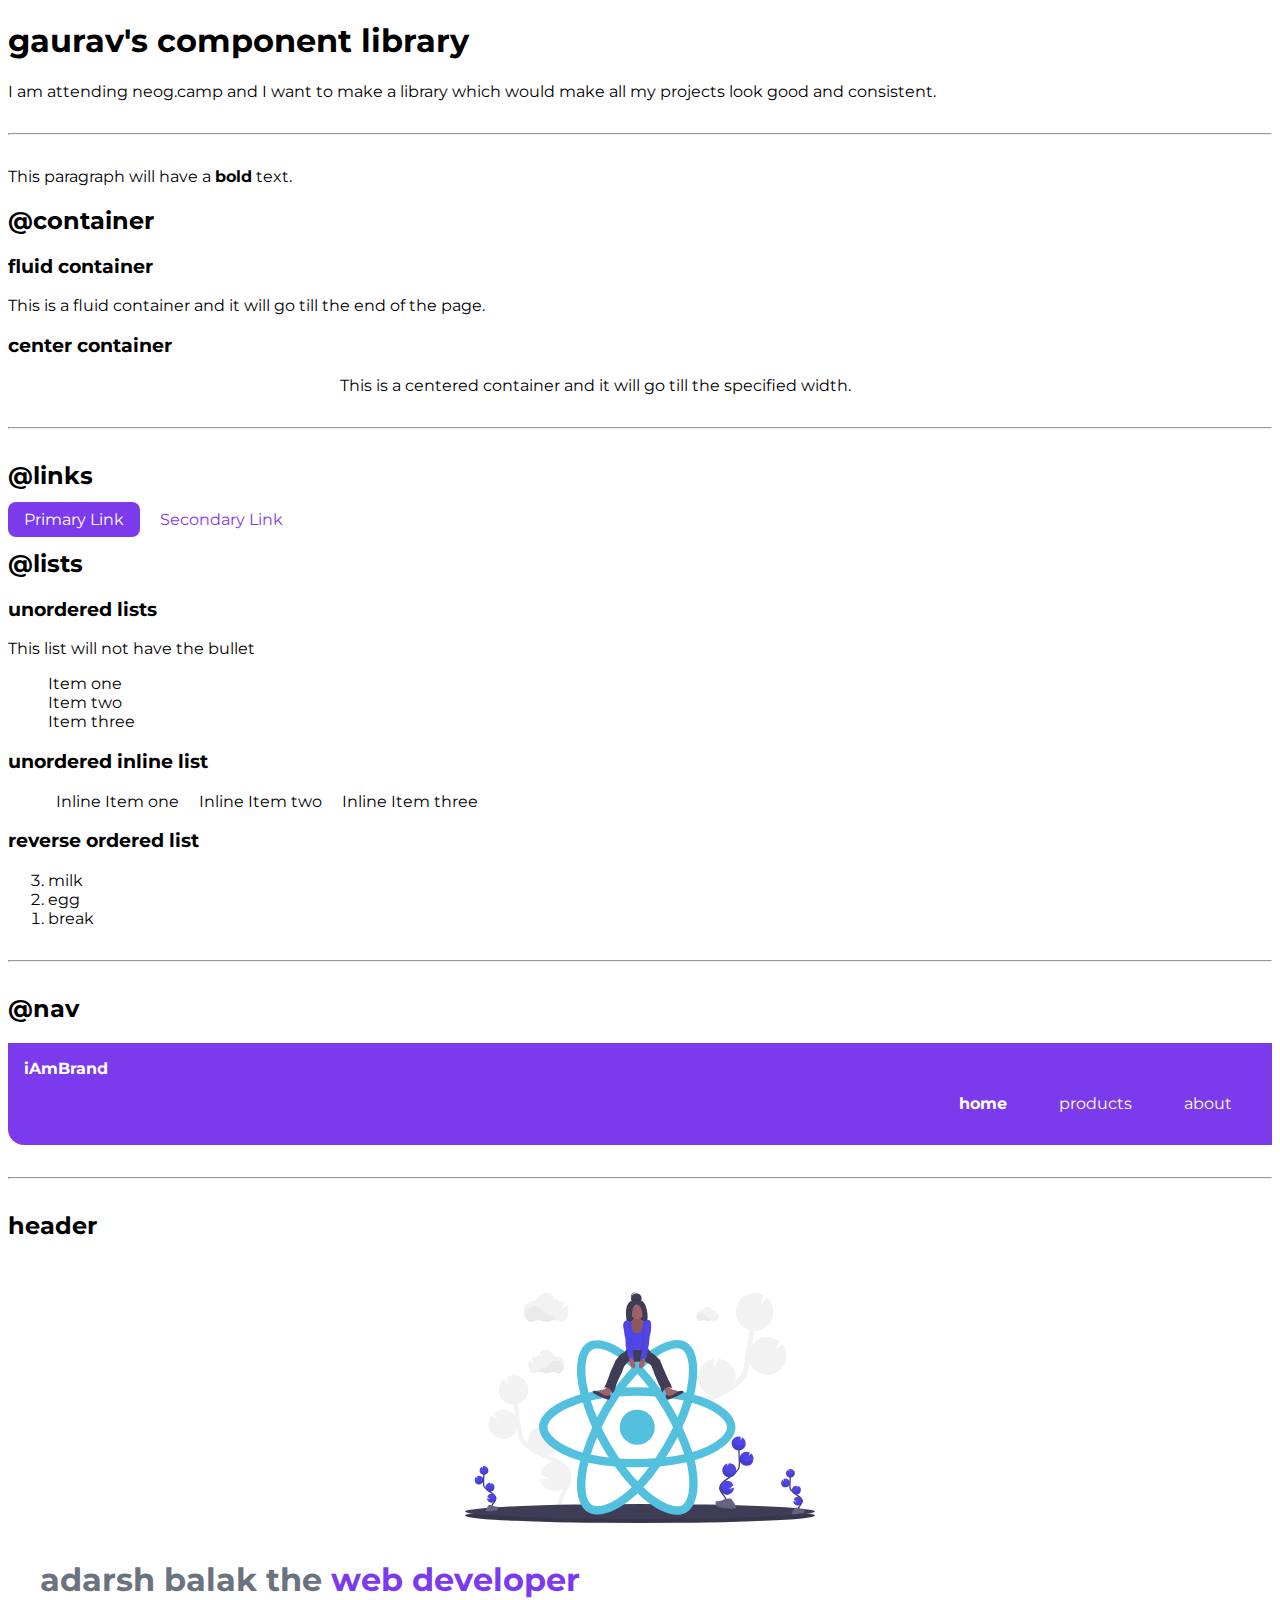
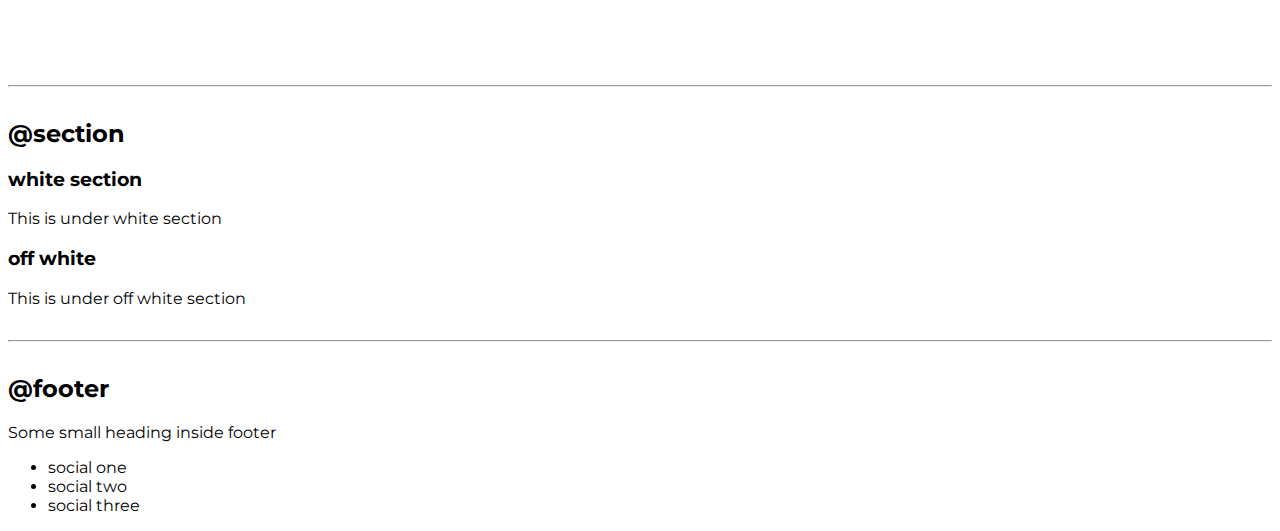
==== index.html @ 54651c93 "header" ====
<!DOCTYPE html>
<html lang="en">

<head>
    <meta charset="UTF-8">
    <meta http-equiv="X-UA-Compatible" content="IE=edge">
    <meta name="viewport" content="width=device-width, initial-scale=1.0">
    <title>Component Library</title>

    <link href="styles.css" rel="stylesheet" />

</head>

<body>
    <h1> gaurav's component library</h1>

    <p>I am attending neog.camp and I want to make a library which would make all my projects look good and consistent.
    </p>

    <hr>

    <p> This paragraph will have a <strong>bold</strong> text.</p>
    <h2>@container</h2>

    <h3>fluid container</h3>
    <div class="container-fluid">This is a fluid container and it will go till the end of the page.</div>

    <h3>center container</h3>
    <div class="container container-center">This is a centered container and it will go till the specified width. </div>

    <hr>

    <h2>@links</h2>


    <a class="link link-primary" href="/">Primary Link</a>
    <a class="link link-secondary" href="/">Secondary Link</a>

    <h2>@lists</h2>
    <h3>unordered lists</h3>
    <p>This list will not have the bullet</p>
    
    <ul class="list-non-bullet">
        <li>Item one</li >
        <li>Item two</li >
        <li>Item three</li >
    </ul>


    <h3>unordered inline list</h3>
    <!-- I want inline list means in single row not items in multiple rows. Eg. Item1->Item2->Item3 ... So that is why this is corrected in CSS-->
    <ul class="list-non-bullet">
        <li class="list-item-inline">Inline Item one</li>
        <li class="list-item-inline">Inline Item two</li>
        <li class="list-item-inline">Inline Item three</li>
    </ul>

    <h3> reverse ordered list</h3>

    <ol reversed>
        <li>milk</li>
        <li>egg</li>
        <li>break</li>
    </ol>

    <hr />

    <h2>@nav </h2>

    <nav class="navigation">
        <div class="nav-brand">iAmBrand</div>
        <ul class="list-non-bullet nav-pills">
            <li class="list-item-inline">
                <a class = "link link-active" href="/">home</a>
            </li>
            <li class="list-item-inline">
                <a class = "link" href="/">products</a>
            </li>
            <li class="list-item-inline">
                <a class = "link" href="/">about</a>
            </li>
        </ul>
    </nav>

    <hr>

    <h2>header</h2>

    <header class = "hero">
        <img class = "hero-img" src="images/hero.svg" />
        <h1 class = "hero-heading">adarsh balak the <span class = "heading-inverted">web developer</span>
             </h1>
    </header>

    <hr>

    <h2>@section</h2>


    <section>
        <h3>white section</h3>
        <p>This is under white section </p>
    </section>
    <section>
        <h3>off white </h3>
        <p>This is under off white section</p>
    </section>

    <hr>

    <h2>@footer</h2>

    <footer>
        <div>Some small heading inside footer</div>
        <ul>
            <li>social one</li>
            <li>social two</li>
            <li>social three</li>
        </ul>
    </footer>


</body>

</html>
---- styles.css ----
@import url('https://fonts.googleapis.com/css2?family=Montserrat:wght@400;700&display=swap');

:root {
    --primary-color: #7C3AED;
    --dark-gray: #6B7280;
}


body {
    font-family: 'Montserrat', sans-serif;
}

hr {
    margin: 2rem 0rem;
}


.container {
    padding-left: 1rem;
    padding-right: 1rem;
    /**  or padding: 0rem 1rem; (Top Right Bottom Left)**/
}

.container-center {
    max-width: 600px;
    margin: auto;
}

/** links **/

.link {
    text-decoration: none;
    padding: 0.5rem 1rem;
}

.link-primary {
    background-color:var(--primary-color);
    border-radius: 0.5rem;
    color: white;
}

.link-secondary {
    color: var(--primary-color);
    border-radius: 0.5rem;
    border: 1px solid var (--primary-color);
}

/** look into BEM naming convention for CSS **/


/** lists **/

.list-non-bullet {
    list-style: none;
}

.list-item-inline {
    display: inline;
    padding: 0rem 0.5rem;
}

/** navigation **/

.navigation {
    background-color: var(--primary-color);
    color: white;
    padding : 1rem;
    border-bottom-left-radius: 1rem;
}

.navigation .nav-brand {
    font-weight: bold;
}

.navigation .nav-pills {
    text-align: right;
}

.navigation .link {
    color: white;
}

.navigation .link-active {
    font-weight: bold;
}

/** header **/

.hero {
    padding: 2rem;
}

.hero .hero-img {
    max-width: 350px;
    display : block;
    margin : auto;
}

.hero .hero-heading {
    padding-top: 1rem;
    font-size: 2 rem;
    color: var(--dark-gray);
}

.hero .hero-heading .heading-inverted {
    color: var(--primary-color);
}
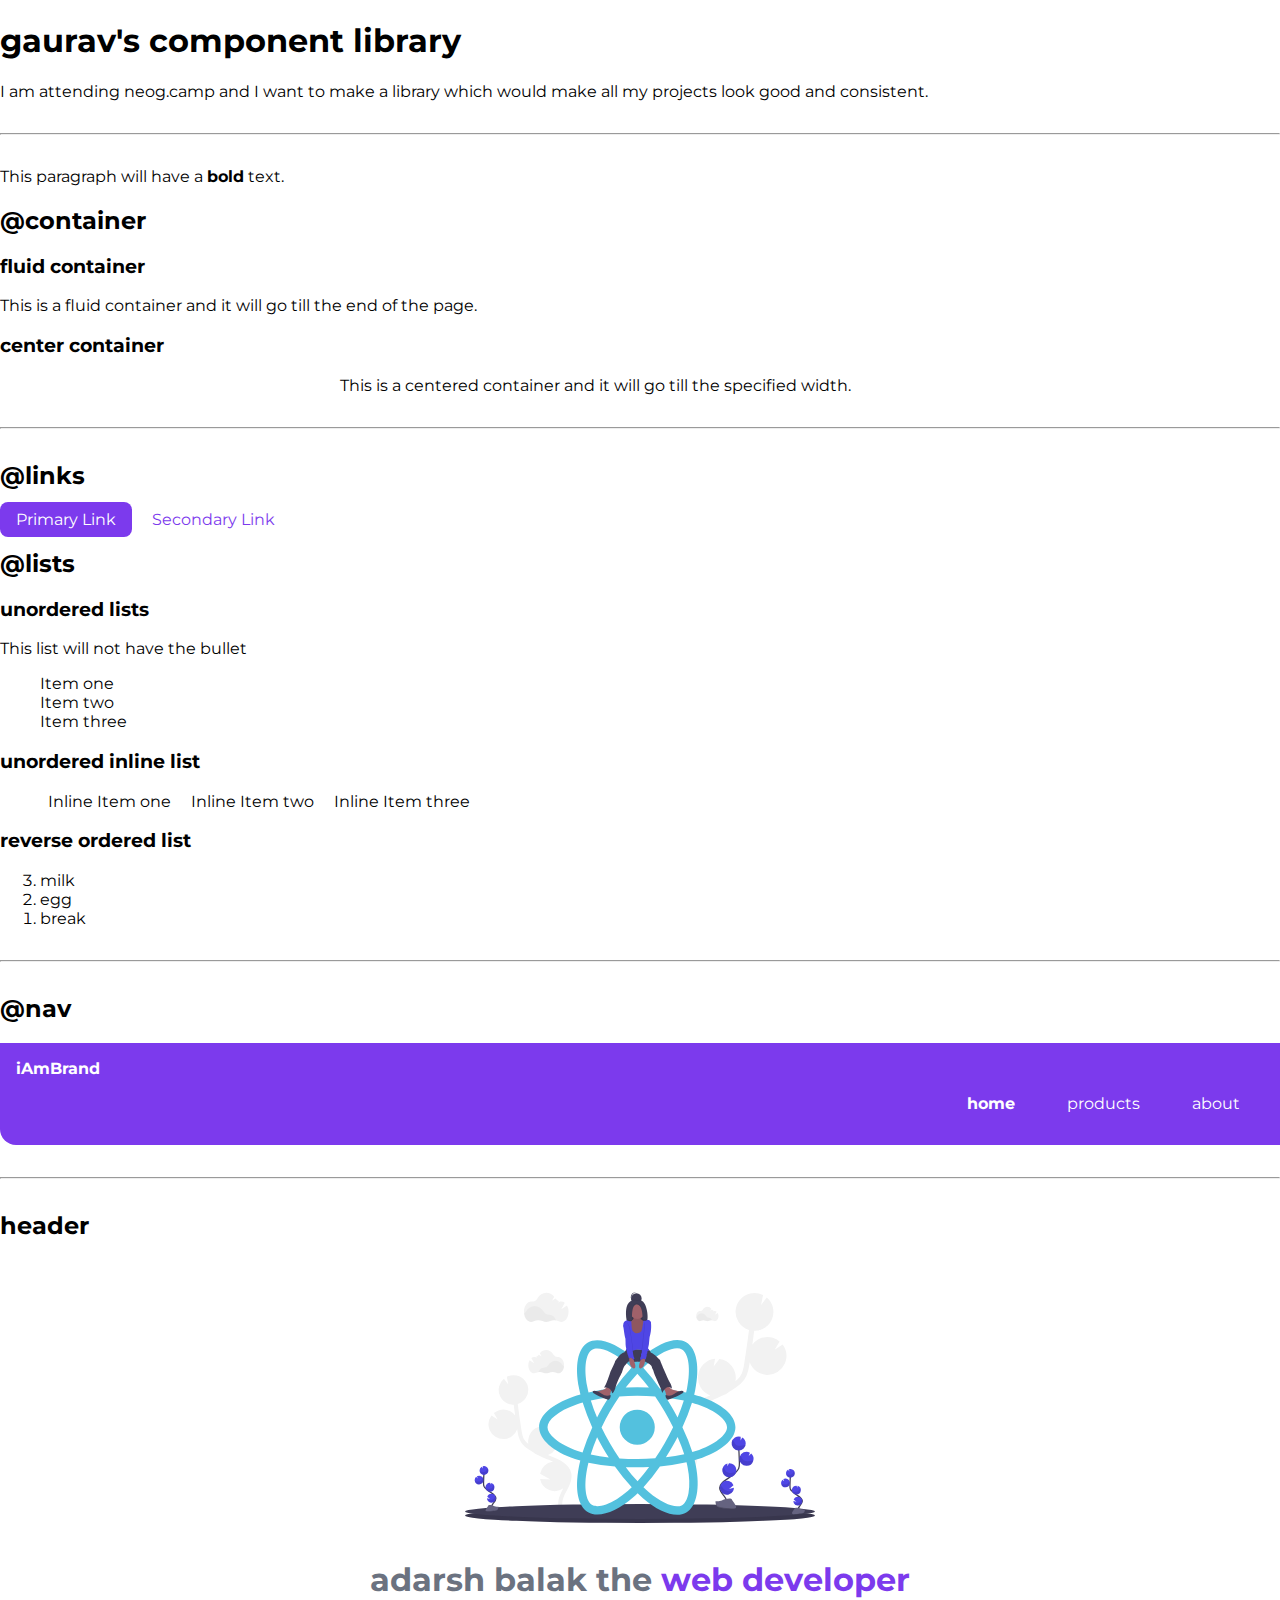
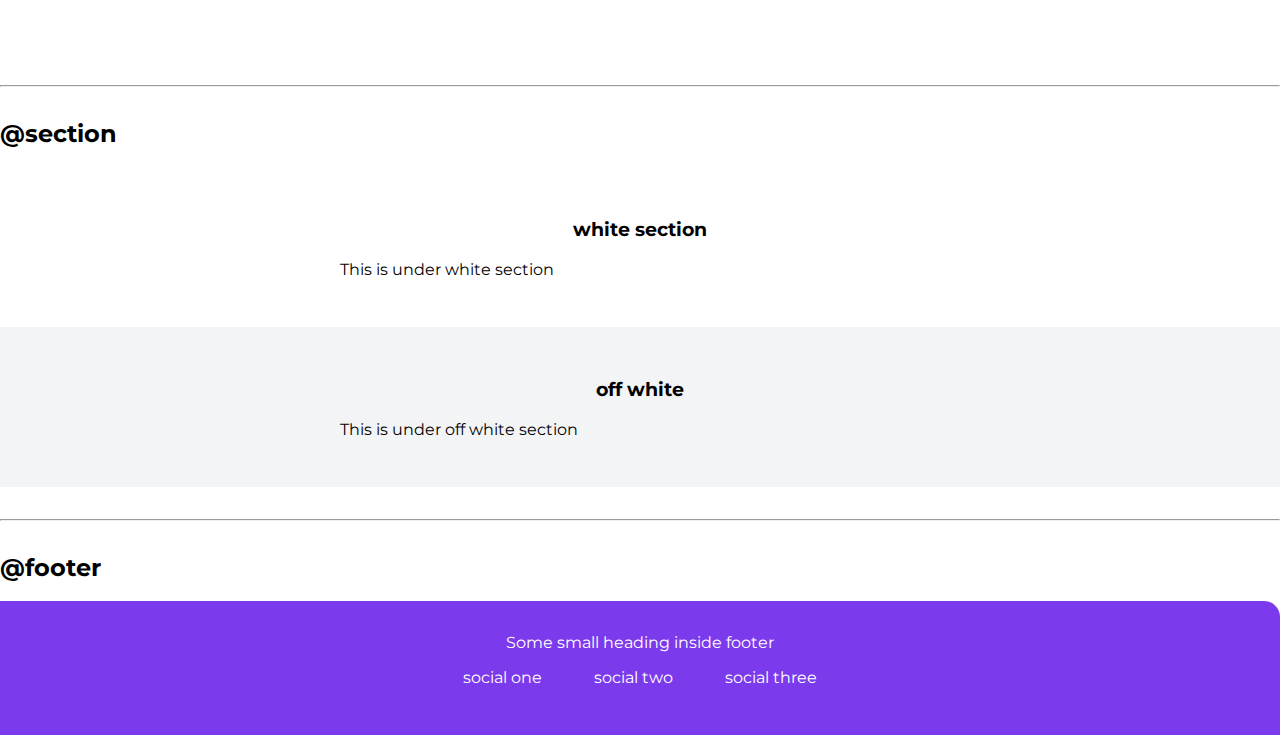
==== commit a6f5cf7f: "footer" ====
--- a/index.html
+++ b/index.html
@@ -39,11 +39,11 @@
     <h2>@lists</h2>
     <h3>unordered lists</h3>
     <p>This list will not have the bullet</p>
-    
+
     <ul class="list-non-bullet">
-        <li>Item one</li >
-        <li>Item two</li >
-        <li>Item three</li >
+        <li>Item one</li>
+        <li>Item two</li>
+        <li>Item three</li>
     </ul>
 
 
@@ -71,13 +71,13 @@
         <div class="nav-brand">iAmBrand</div>
         <ul class="list-non-bullet nav-pills">
             <li class="list-item-inline">
-                <a class = "link link-active" href="/">home</a>
+                <a class="link link-active" href="/">home</a>
             </li>
             <li class="list-item-inline">
-                <a class = "link" href="/">products</a>
+                <a class="link" href="/">products</a>
             </li>
             <li class="list-item-inline">
-                <a class = "link" href="/">about</a>
+                <a class="link" href="/">about</a>
             </li>
         </ul>
     </nav>
@@ -86,36 +86,50 @@
 
     <h2>header</h2>
 
-    <header class = "hero">
-        <img class = "hero-img" src="images/hero.svg" />
-        <h1 class = "hero-heading">adarsh balak the <span class = "heading-inverted">web developer</span>
-             </h1>
+    <header class="hero">
+        <img class="hero-img" src="images/hero.svg" />
+        <h1 class="hero-heading">adarsh balak the <span class="heading-inverted">web developer</span>
+        </h1>
     </header>
 
     <hr>
 
     <h2>@section</h2>
+    <section class="section">
+        <div class="container container-center">
+            <h3>white section</h3>
+            <p>This is under white section </p>
+        </div>
 
-
-    <section>
-        <h3>white section</h3>
-        <p>This is under white section </p>
     </section>
-    <section>
-        <h3>off white </h3>
-        <p>This is under off white section</p>
+    <section class="section ow">
+        <div class="container container-center">
+            <h3>off white </h3>
+            <p>This is under off white section</p>
+        </div>
     </section>
 
     <hr>
 
     <h2>@footer</h2>
 
-    <footer>
-        <div>Some small heading inside footer</div>
-        <ul>
-            <li>social one</li>
-            <li>social two</li>
-            <li>social three</li>
+    <footer class="footer">
+        <div 
+        class="footer-header"> Some small heading inside footer</div>
+        <ul class="social-links list-non-bullet">
+            <li class="list-item-inline"><a class="link" href="/">
+                social one
+                </a>
+            </li>
+            <li class="list-item-inline"><a class="link" href="/">
+                social two
+                </a>
+            </li>
+            <li class="list-item-inline"><a class="link" href="/">
+                social three
+                </a>
+            </li>
+            
         </ul>
     </footer>
 
--- a/styles.css
+++ b/styles.css
@@ -3,11 +3,13 @@
 :root {
     --primary-color: #7C3AED;
     --dark-gray: #6B7280;
+    --off-white: #F3F4F6;
 }
 
 
 body {
     font-family: 'Montserrat', sans-serif;
+    margin: 0px;
 }
 
 hr {
@@ -34,7 +36,7 @@
 }
 
 .link-primary {
-    background-color:var(--primary-color);
+    background-color: var(--primary-color);
     border-radius: 0.5rem;
     color: white;
 }
@@ -64,7 +66,7 @@
 .navigation {
     background-color: var(--primary-color);
     color: white;
-    padding : 1rem;
+    padding: 1rem;
     border-bottom-left-radius: 1rem;
 }
 
@@ -92,11 +94,12 @@
 
 .hero .hero-img {
     max-width: 350px;
-    display : block;
-    margin : auto;
+    display: block;
+    margin: auto;
 }
 
 .hero .hero-heading {
+    text-align: center;
     padding-top: 1rem;
     font-size: 2 rem;
     color: var(--dark-gray);
@@ -104,4 +107,38 @@
 
 .hero .hero-heading .heading-inverted {
     color: var(--primary-color);
+}
+
+
+/** sections **/
+
+.section {
+    padding: 2rem;
+}
+
+.section h3 {
+    text-align: center;
+}
+
+.ow {
+    background-color: var(--off-white);
+}
+
+
+/** footers **/
+
+.footer {
+    background-color: var(--primary-color);
+    padding: 2rem 1rem;
+    text-align: center;
+    color: white;
+    border-top-right-radius: 1rem;
+}
+
+.footer .link {
+    color: white;
+}
+
+.footer ul {
+    padding-inline-start: 0px;
 }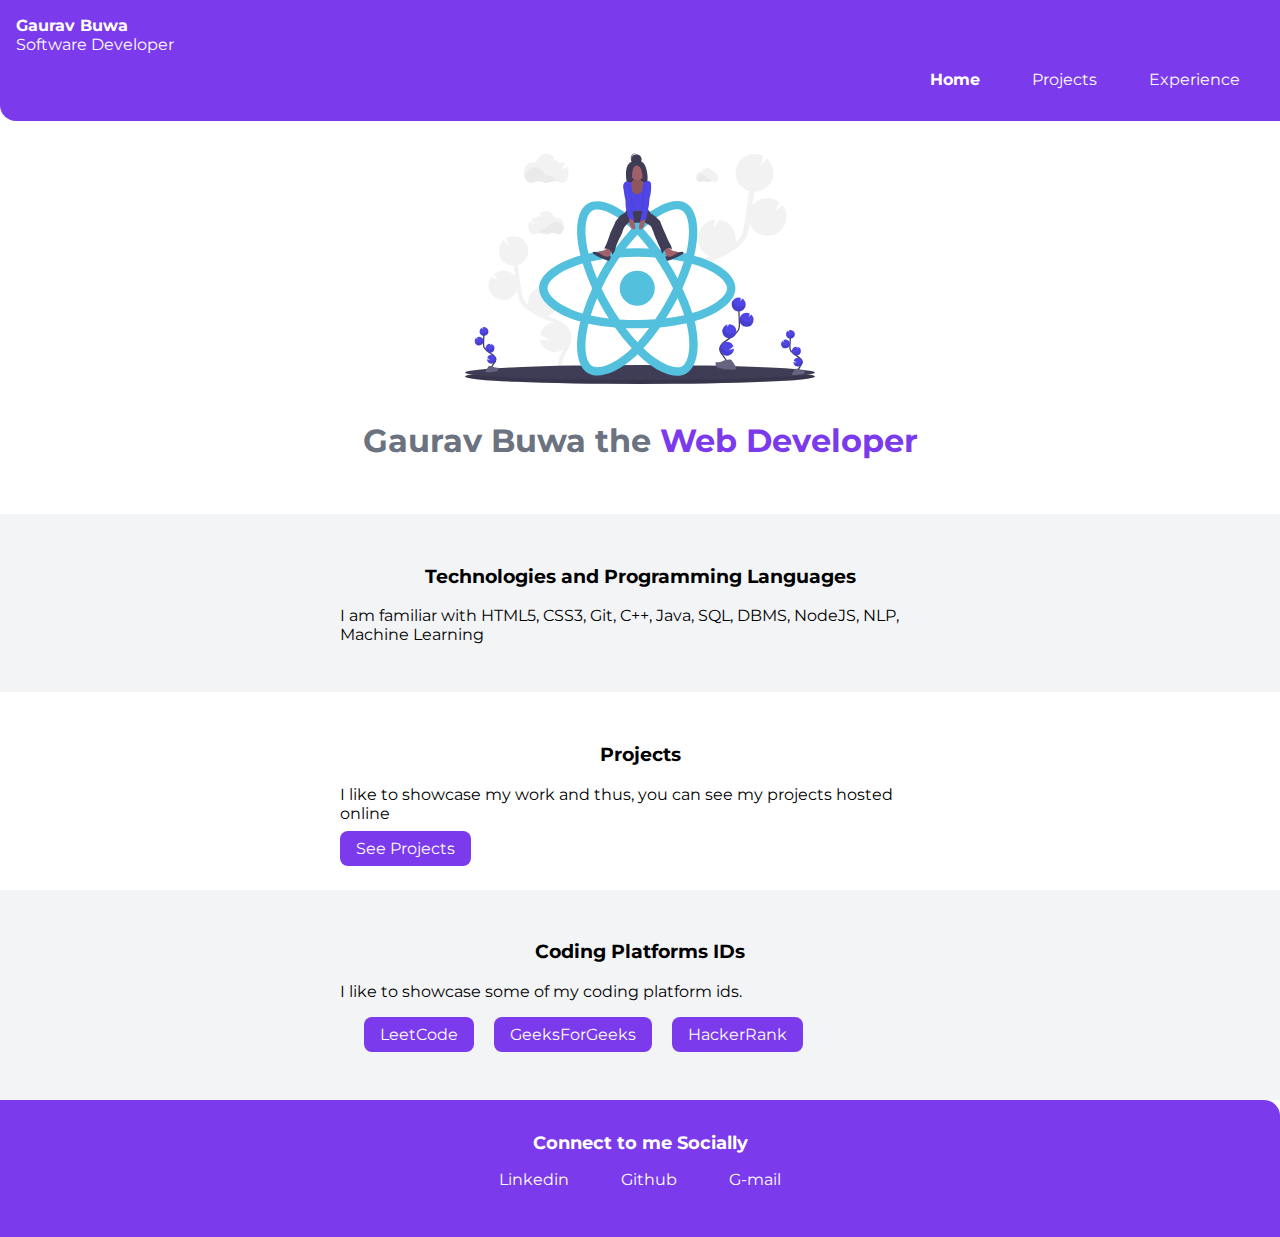
==== commit 3714c937: "Project & Exp" ====
--- a/index.html
+++ b/index.html
@@ -1,139 +1,90 @@
 <!DOCTYPE html>
 <html lang="en">
-
 <head>
     <meta charset="UTF-8">
     <meta http-equiv="X-UA-Compatible" content="IE=edge">
     <meta name="viewport" content="width=device-width, initial-scale=1.0">
-    <title>Component Library</title>
-
-    <link href="styles.css" rel="stylesheet" />
-
+    <title>Home | Buwa</title>
+    <link href="styles.css" rel="stylesheet" />      
 </head>
-
 <body>
-    <h1> gaurav's component library</h1>
-
-    <p>I am attending neog.camp and I want to make a library which would make all my projects look good and consistent.
-    </p>
-
-    <hr>
-
-    <p> This paragraph will have a <strong>bold</strong> text.</p>
-    <h2>@container</h2>
-
-    <h3>fluid container</h3>
-    <div class="container-fluid">This is a fluid container and it will go till the end of the page.</div>
-
-    <h3>center container</h3>
-    <div class="container container-center">This is a centered container and it will go till the specified width. </div>
-
-    <hr>
-
-    <h2>@links</h2>
-
-
-    <a class="link link-primary" href="/">Primary Link</a>
-    <a class="link link-secondary" href="/">Secondary Link</a>
-
-    <h2>@lists</h2>
-    <h3>unordered lists</h3>
-    <p>This list will not have the bullet</p>
-
-    <ul class="list-non-bullet">
-        <li>Item one</li>
-        <li>Item two</li>
-        <li>Item three</li>
-    </ul>
-
-
-    <h3>unordered inline list</h3>
-    <!-- I want inline list means in single row not items in multiple rows. Eg. Item1->Item2->Item3 ... So that is why this is corrected in CSS-->
-    <ul class="list-non-bullet">
-        <li class="list-item-inline">Inline Item one</li>
-        <li class="list-item-inline">Inline Item two</li>
-        <li class="list-item-inline">Inline Item three</li>
-    </ul>
-
-    <h3> reverse ordered list</h3>
-
-    <ol reversed>
-        <li>milk</li>
-        <li>egg</li>
-        <li>break</li>
-    </ol>
-
-    <hr />
-
-    <h2>@nav </h2>
-
     <nav class="navigation">
-        <div class="nav-brand">iAmBrand</div>
+        <div class="nav-brand"> Gaurav Buwa</div>
+        Software Developer
         <ul class="list-non-bullet nav-pills">
             <li class="list-item-inline">
-                <a class="link link-active" href="/">home</a>
+                <a class="link link-active" href="/">Home</a>
             </li>
             <li class="list-item-inline">
-                <a class="link" href="/">products</a>
+                <a class="link" href="/projects.html">Projects</a>
             </li>
             <li class="list-item-inline">
-                <a class="link" href="/">about</a>
+                <a class="link" href="/experience.html">Experience</a>
             </li>
         </ul>
     </nav>
 
-    <hr>
-
-    <h2>header</h2>
-
     <header class="hero">
         <img class="hero-img" src="images/hero.svg" />
-        <h1 class="hero-heading">adarsh balak the <span class="heading-inverted">web developer</span>
+        <h1 class="hero-heading">Gaurav Buwa the <span class="heading-inverted">Web Developer</span>
         </h1>
     </header>
 
-    <hr>
-
-    <h2>@section</h2>
-    <section class="section">
-        <div class="container container-center">
-            <h3>white section</h3>
-            <p>This is under white section </p>
-        </div>
-
-    </section>
     <section class="section ow">
         <div class="container container-center">
-            <h3>off white </h3>
-            <p>This is under off white section</p>
+            <h3>Technologies and Programming Languages</h3>
+            <p>I am familiar with HTML5, CSS3, Git, C++, Java, SQL, DBMS, NodeJS, NLP, Machine Learning</p>
         </div>
     </section>
 
-    <hr>
+    <section class="section">
+        <div class="container container-center">
+            <h3>Projects</h3>
+            <p>I like to showcase my work and thus, you can see my projects hosted online</p>
+            <a class="link link-primary" href="/">See Projects</a>
+        </div>
+    </section>
 
-    <h2>@footer</h2>
+    <section class="section ow">
+        <div class="container container-center">
+            <h3>Coding Platforms IDs</h3>
+            <p>I like to showcase some of my coding platform ids.</p>
+
+            <ul class="link list-non-bullet">
+                <li class= "link list-item-inline">
+                    <a class="link link-primary" href="https://leetcode.com/wantedgv/"> LeetCode</a>
+                </li>
+                <li class="link list-item-inline">
+                    <a class="link  link-primary" href="https://auth.geeksforgeeks.org/user/gauravbuwa18/practice/"> GeeksForGeeks</a>
+                </li>
+                <li class="link list-item-inline">
+                    <a class="link link-primary" href="https://www.hackerrank.com/gauravbuwa18">
+                    HackerRank</a>
+                </li>
+            </ul>
+
+           
+
+        </div>
+    </section>
 
     <footer class="footer">
-        <div 
-        class="footer-header"> Some small heading inside footer</div>
+        <div class="footer-header"> Connect to me Socially</div>
         <ul class="social-links list-non-bullet">
-            <li class="list-item-inline"><a class="link" href="/">
-                social one
+            <li class="list-item-inline "><a class="link" href="https://www.linkedin.com/in/buwa26/">
+                Linkedin
                 </a>
             </li>
-            <li class="list-item-inline"><a class="link" href="/">
-                social two
+            <li class="list-item-inline"><a class="link Linked icon-button" href="https://github.com/buwagaurav">
+                    Github
                 </a>
             </li>
-            <li class="list-item-inline"><a class="link" href="/">
-                social three
+            <li class="list-item-inline"><a class="link" href="gauravbuwa98@gmail.com"> G-mail
                 </a>
             </li>
-            
+
         </ul>
     </footer>
 
-
 </body>
-
 </html>--- a/styles.css
+++ b/styles.css
@@ -59,6 +59,7 @@
 .list-item-inline {
     display: inline;
     padding: 0rem 0.5rem;
+    margin: auto;
 }
 
 /** navigation **/
@@ -109,6 +110,21 @@
     color: var(--primary-color);
 }
 
+.Linked .icon-button {
+    background: 0 0;
+    border: 0;
+    padding: 0;
+    cursor: pointer;
+    text-align: center;
+    display: inline;
+    position: relative;
+    z-index: 0;
+    overflow: visible;
+    font-size: 16px;
+    line-height: 1.6;
+    color: #313030;
+}
+
 
 /** sections **/
 
@@ -139,6 +155,11 @@
     color: white;
 }
 
+.footer .footer-header {
+    font-weight: bold;
+    font-size: large;
+}
+
 .footer ul {
     padding-inline-start: 0px;
 }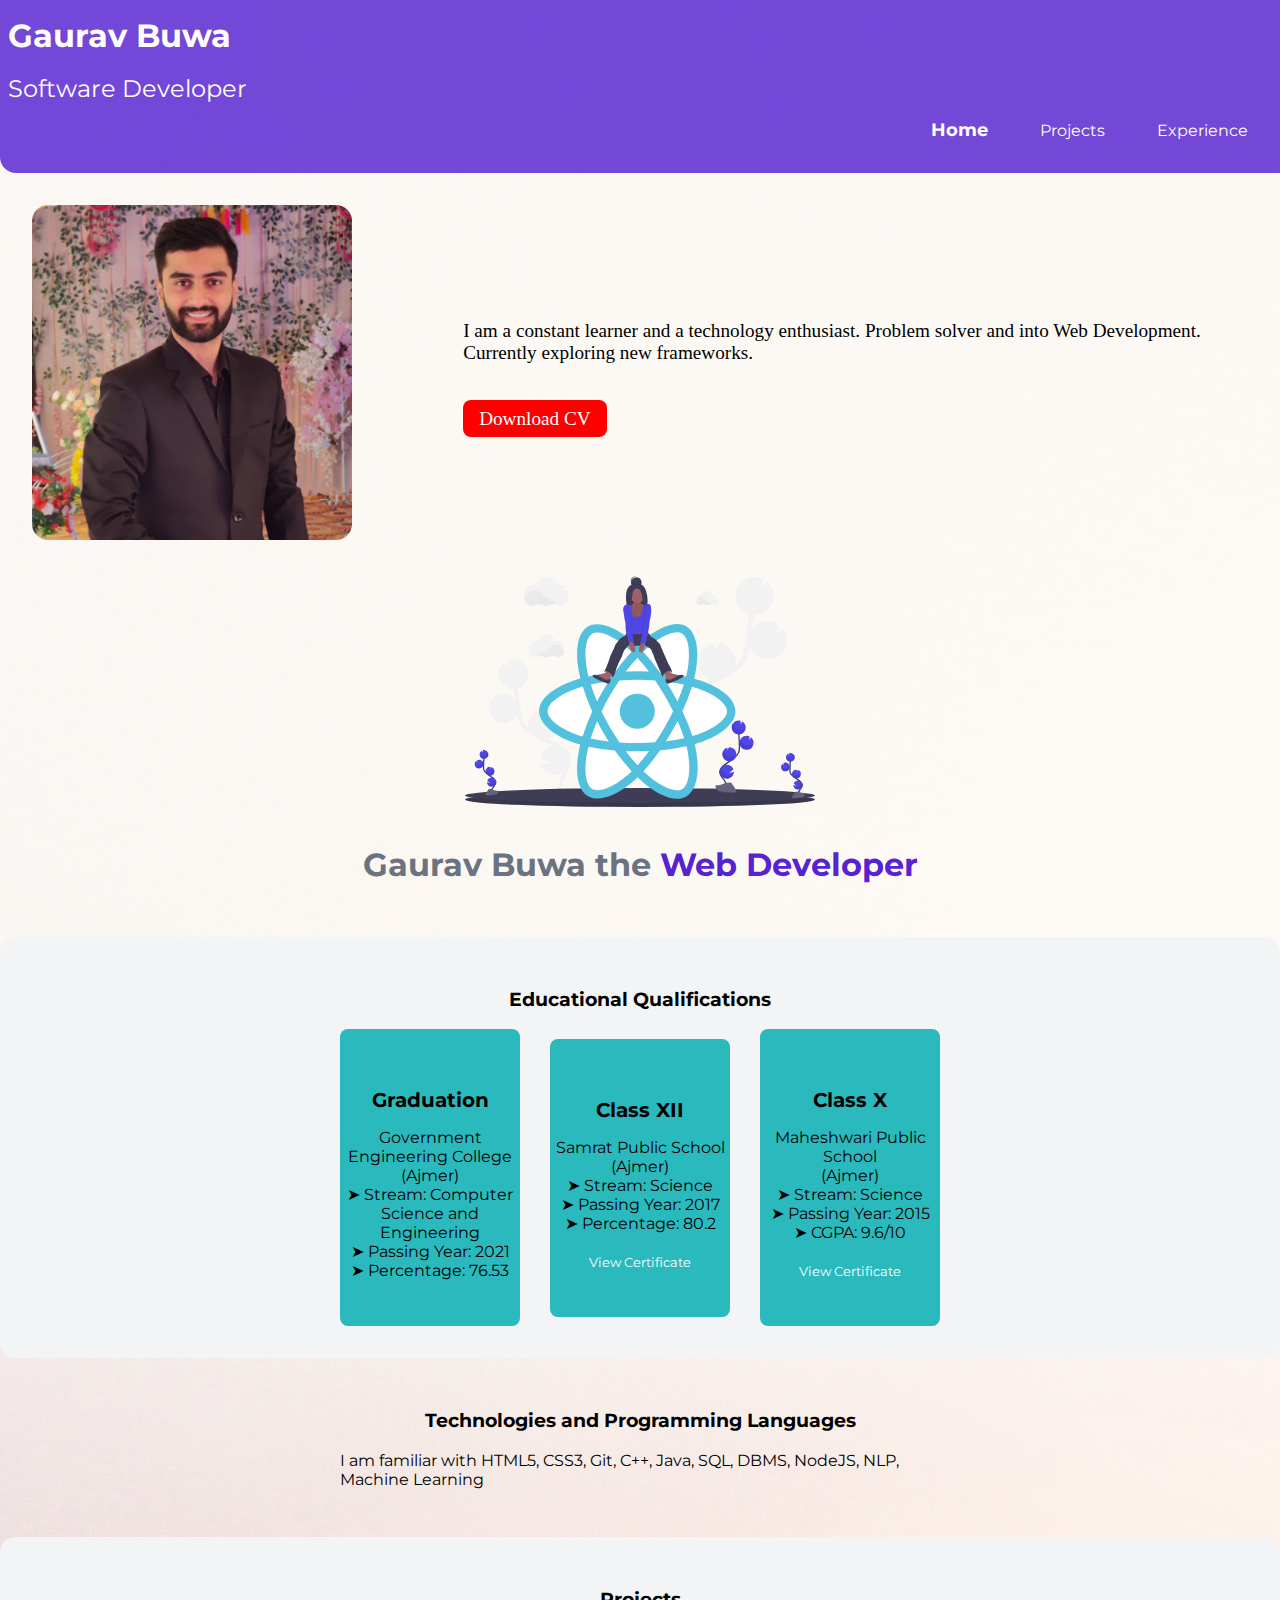
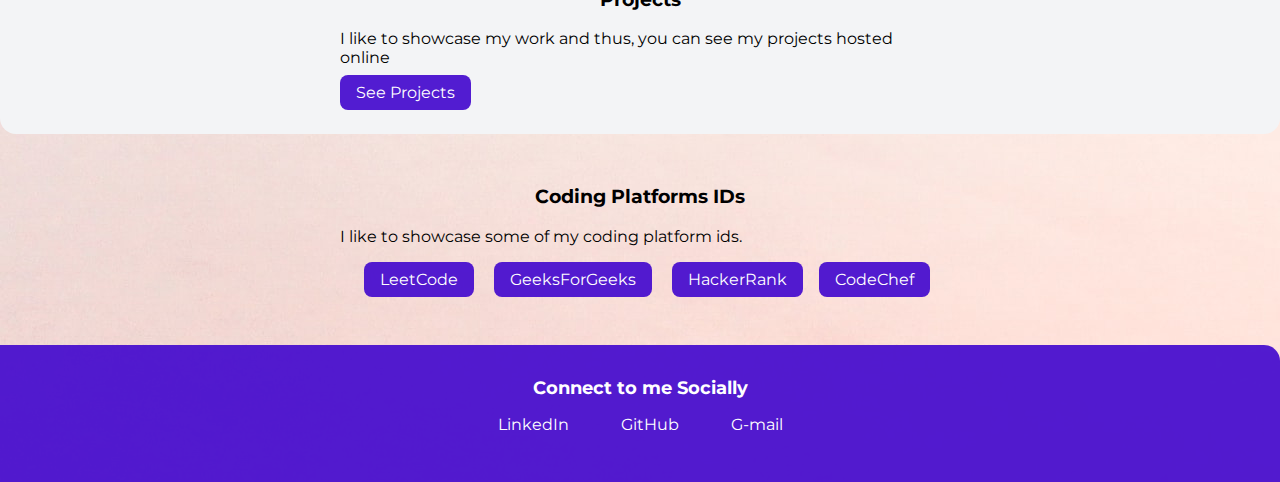
==== commit d17fb049: "pic & update" ====
--- a/index.html
+++ b/index.html
@@ -1,19 +1,26 @@
 <!DOCTYPE html>
 <html lang="en">
+
 <head>
     <meta charset="UTF-8">
     <meta http-equiv="X-UA-Compatible" content="IE=edge">
     <meta name="viewport" content="width=device-width, initial-scale=1.0">
     <title>Home | Buwa</title>
-    <link href="styles.css" rel="stylesheet" />      
+    <link href="styles.css" rel="stylesheet" />
+    
 </head>
-<body>
-    <nav class="navigation">
-        <div class="nav-brand"> Gaurav Buwa</div>
-        Software Developer
+
+<body background="/images/2.jpg" style="height: 1%; margin: auto;">
+
+   
+
+    <nav class="navigation" style="opacity: 0.8;">
+        <div class="nav-brand" style="font-size: xx-large; "> Gaurav Buwa</div><br>
+        <div style="font-size: x-large;"> Software Developer</div>
+        </style>
         <ul class="list-non-bullet nav-pills">
             <li class="list-item-inline">
-                <a class="link link-active" href="/">Home</a>
+                <a class="link link-active" style="font-size: large; width: 50px;" href="/">Home</a>
             </li>
             <li class="list-item-inline">
                 <a class="link" href="/projects.html">Projects</a>
@@ -24,47 +31,141 @@
         </ul>
     </nav>
 
+    <div class="serv-content">
+        <div class="column-left ">
+            <img src="images/Mp1.jpg" style="border-radius:1rem; width: 20rem;">
+        </div>
+        <p class="column-left"
+            style="text-align: justify; font-weight: 400; font-family:Georgia, 'Times New Roman', Times, serif; font-size: larger;">
+            I am a constant learner and a technology enthusiast. Problem solver and into Web Development.<br> Currently
+            exploring new frameworks.
+            <br><br><br>
+            <a class="link link-primary card i serv-content" style="display: inline; background-color: red;"
+                href="https://in.docworkspace.com/d/sILunjL46wsjFjwY"> Download CV</a>
+        </p>
+    </div>
+
+
+
     <header class="hero">
         <img class="hero-img" src="images/hero.svg" />
         <h1 class="hero-heading">Gaurav Buwa the <span class="heading-inverted">Web Developer</span>
         </h1>
     </header>
 
+
+
+
     <section class="section ow">
+        <div class="container container-center">
+            <h3> Educational Qualifications</h3>
+            <div class="serv-content">
+                <div class="card">
+                    <div class="box">
+                        <i class="fas fa-chart-line "></i>
+                        <div class="text"><strong>Graduation</strong></div>
+                        <p>
+                            Government Engineering College
+                            <br>
+                            (Ajmer)
+                            <br>
+                            ➤ Stream: Computer Science and Engineering
+                            <br>
+                            ➤ Passing Year: 2021
+                            <br>
+                            ➤ Percentage: 76.53
+                        </p>
+                    </div>
+                </div>
+
+                <div class="card">
+                    <div class="box">
+                        <i class="fas fa-chart-line "></i>
+                        <div class="text"><strong>Class XII</strong></div>
+                        <p>
+                            Samrat Public School
+                            <br>
+                            (Ajmer)
+                            <br>
+                            ➤ Stream: Science
+                            <br>
+                            ➤ Passing Year: 2017
+                            <br>
+                            ➤ Percentage: 80.2
+                            <br><br>
+                            <a class="link list-non-bullet link-secondary list-item-inline"
+                                href="https://in.docworkspace.com/d/sIDunjL4695rFjwY" style="color:white;"> <small>View
+                                    Certificate</small></a>
+                        </p>
+                    </div>
+                </div>
+
+                <div class="card">
+                    <div class="box">
+                        <i class="fas fa-chart-line "></i>
+                        <div class="text">
+                            <strong>Class X</strong> </div>
+                        <p>
+                            Maheshwari Public School
+                            <br>
+                            (Ajmer)
+                            <br>
+                            ➤ Stream: Science
+                            <br>
+                            ➤ Passing Year: 2015
+                            <br>
+                            ➤ CGPA: 9.6/10
+                            <br><br>
+                            <a class="link list-non-bullet link-secondary list-item-inline"
+                                href="https://in.docworkspace.com/d/sIAOnjL4675TFjwY" style="color:white;"> <small>View
+                                    Certificate</small></a>
+                        </p>
+                    </div>
+                </div>
+            </div>
+        </div>
+
+    </section>
+
+
+    <section class="section">
         <div class="container container-center">
             <h3>Technologies and Programming Languages</h3>
             <p>I am familiar with HTML5, CSS3, Git, C++, Java, SQL, DBMS, NodeJS, NLP, Machine Learning</p>
         </div>
     </section>
 
-    <section class="section">
+    <section class="section ow">
         <div class="container container-center">
             <h3>Projects</h3>
             <p>I like to showcase my work and thus, you can see my projects hosted online</p>
-            <a class="link link-primary" href="/">See Projects</a>
+            <a class="link link-primary" href="/projects.html">See Projects</a>
         </div>
     </section>
 
-    <section class="section ow">
+    <section class="section">
         <div class="container container-center">
             <h3>Coding Platforms IDs</h3>
             <p>I like to showcase some of my coding platform ids.</p>
 
             <ul class="link list-non-bullet">
-                <li class= "link list-item-inline">
+                <li class="link list-item-inline">
                     <a class="link link-primary" href="https://leetcode.com/wantedgv/"> LeetCode</a>
                 </li>
                 <li class="link list-item-inline">
-                    <a class="link  link-primary" href="https://auth.geeksforgeeks.org/user/gauravbuwa18/practice/"> GeeksForGeeks</a>
+                    <a class="link  link-primary" href="https://auth.geeksforgeeks.org/user/gauravbuwa18/practice/">
+                        GeeksForGeeks</a>
                 </li>
                 <li class="link list-item-inline">
                     <a class="link link-primary" href="https://www.hackerrank.com/gauravbuwa18">
-                    HackerRank</a>
+                        HackerRank</a>
                 </li>
+                <li class="link list-item-inline l1" style="position: absolute;">
+                    <a class="link link-primary" href="https://www.codechef.com/users/wantedgv">
+                        CodeChef</a>
+                </li>
+
             </ul>
-
-           
-
         </div>
     </section>
 
@@ -72,11 +173,11 @@
         <div class="footer-header"> Connect to me Socially</div>
         <ul class="social-links list-non-bullet">
             <li class="list-item-inline "><a class="link" href="https://www.linkedin.com/in/buwa26/">
-                Linkedin
+                    LinkedIn
                 </a>
             </li>
             <li class="list-item-inline"><a class="link Linked icon-button" href="https://github.com/buwagaurav">
-                    Github
+                    GitHub
                 </a>
             </li>
             <li class="list-item-inline"><a class="link" href="gauravbuwa98@gmail.com"> G-mail
@@ -87,4 +188,5 @@
     </footer>
 
 </body>
+
 </html>--- a/styles.css
+++ b/styles.css
@@ -1,11 +1,73 @@
 @import url('https://fonts.googleapis.com/css2?family=Montserrat:wght@400;700&display=swap');
 
 :root {
-    --primary-color: #7C3AED;
+    --primary-color: #460cceee;
     --dark-gray: #6B7280;
     --off-white: #F3F4F6;
 }
 
+.left {
+    display: flex; 
+    justify-content: center;
+    margin: auto;
+
+}
+
+.scroll-up-btn.show {
+    bottom:30px;
+    opacity: 1;
+    pointer-events: auto;
+}
+
+.scroll-up-btn {
+    position: fixed;
+    height: 40px;
+    width: 38px;
+    background: crimson;
+    right: 30px;
+    bottom: 10px;
+    text-align: center;
+    line-height: 45px;
+    color: #fff;
+    z-index: 9999;
+    font-size: 30px;
+    border-radius: 6px;
+    border-bottom-width: 2px;
+    cursor: pointer;
+    opacity: 0;
+    pointer-events: none;
+    transition: all 0.3s ease;
+}
+
+.fas {
+    -moz-osx-font-smoothing: grayscale;
+    -webkit-font-smoothing: antialiased;
+    display: inline-block;
+    font-style: normal;
+    font-variant: normal;
+    text-rendering: auto;
+    line-height: 1;
+    font-weight: 900;
+    font-family: "Font Awesome 5 free";
+}
+
+section {
+    padding: 100px;
+}
+
+.left img {
+    height: 20px;
+    width: 10px;
+}
+
+.column-left {
+    margin-left: 2rem;
+    margin-right: auto;
+    width: auto;
+    padding-top: 2rem;
+    padding-left: 0rem;
+    display: block;
+}
 
 body {
     font-family: 'Montserrat', sans-serif;
@@ -14,6 +76,63 @@
 
 hr {
     margin: 2rem 0rem;
+}
+
+.typed-cursor {
+    opacity: 1;
+}
+
+
+.serv-content {
+    display: flex;
+    flex-wrap: wrap;
+    align-items: center;
+    justify-content: space-between;
+}
+
+.text {
+    font-size: 20px;
+    font-weight: 500;
+    margin: 10px 0 7px 0;
+}
+
+i {
+    font-size: 50px;
+    color: crimson;
+    transition: color 0.3s ease;
+    font-style: italic;
+}
+
+.card:hover {
+    background: coral;
+}
+
+.column-left .link .link-primary .card .i:hover {
+    background: coral;
+}
+
+.hme {
+    display: flex;
+    height: 100vh;
+    color: black;
+    min-height: 500px;
+    background-attachment: fixed;
+    font-family: "Ubuntu", sans-serif;
+}
+
+
+
+.card {
+    box-sizing: border-box;
+    display: block;
+    /* width: calc(33% - 30px); */
+    width: 30%;
+    background-color: rgb(42, 186, 190);
+    text-align: center;
+    border-radius: 8px;
+    padding: 30px 0px;
+    cursor:pointer;
+    transition: all 0.3 ease;
 }
 
 
@@ -35,10 +154,13 @@
     padding: 0.5rem 1rem;
 }
 
+
+
 .link-primary {
     background-color: var(--primary-color);
     border-radius: 0.5rem;
     color: white;
+
 }
 
 .link-secondary {
@@ -67,12 +189,13 @@
 .navigation {
     background-color: var(--primary-color);
     color: white;
-    padding: 1rem;
+    padding: 1rem 0.5rem;
     border-bottom-left-radius: 1rem;
 }
 
 .navigation .nav-brand {
     font-weight: bold;
+    
 }
 
 .navigation .nav-pills {
@@ -138,6 +261,7 @@
 
 .ow {
     background-color: var(--off-white);
+    border-radius: 1rem;
 }
 
 
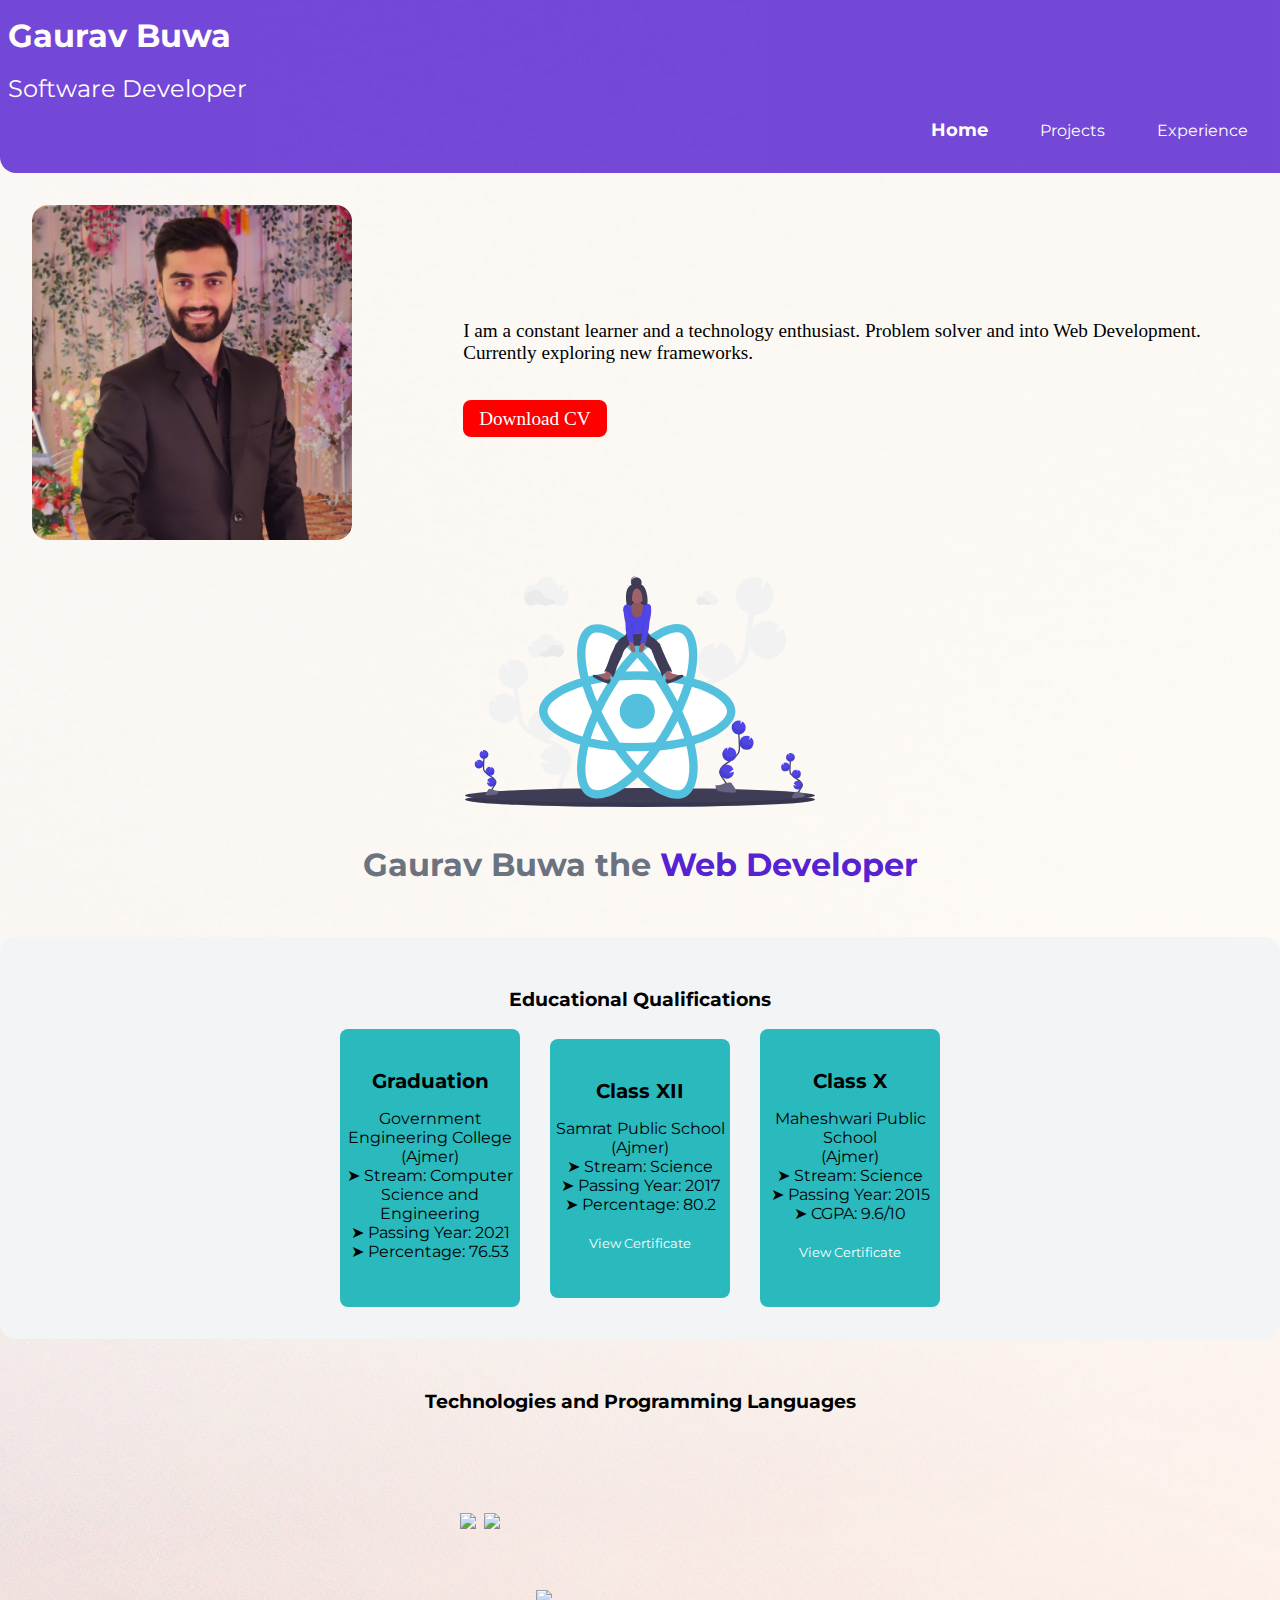
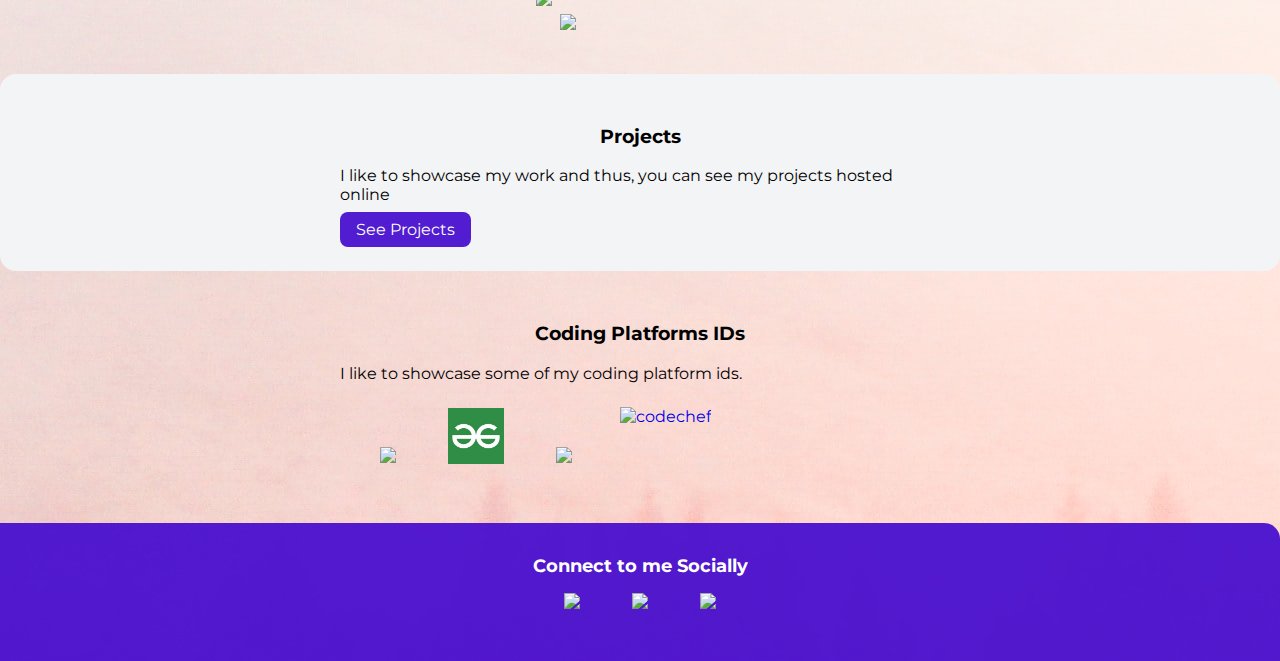
==== commit 07b27aed: "Link update" ====
--- a/index.html
+++ b/index.html
@@ -7,12 +7,13 @@
     <meta name="viewport" content="width=device-width, initial-scale=1.0">
     <title>Home | Buwa</title>
     <link href="styles.css" rel="stylesheet" />
-    
+    <script src="https://kit.fontawesome.com/15f8c1ad8e.js" crossorigin="anonymous"></script>
+
 </head>
 
 <body background="/images/2.jpg" style="height: 1%; margin: auto;">
 
-   
+
 
     <nav class="navigation" style="opacity: 0.8;">
         <div class="nav-brand" style="font-size: xx-large; "> Gaurav Buwa</div><br>
@@ -62,7 +63,6 @@
             <div class="serv-content">
                 <div class="card">
                     <div class="box">
-                        <i class="fas fa-chart-line "></i>
                         <div class="text"><strong>Graduation</strong></div>
                         <p>
                             Government Engineering College
@@ -80,7 +80,7 @@
 
                 <div class="card">
                     <div class="box">
-                        <i class="fas fa-chart-line "></i>
+
                         <div class="text"><strong>Class XII</strong></div>
                         <p>
                             Samrat Public School
@@ -102,7 +102,7 @@
 
                 <div class="card">
                     <div class="box">
-                        <i class="fas fa-chart-line "></i>
+
                         <div class="text">
                             <strong>Class X</strong> </div>
                         <p>
@@ -131,7 +131,16 @@
     <section class="section">
         <div class="container container-center">
             <h3>Technologies and Programming Languages</h3>
-            <p>I am familiar with HTML5, CSS3, Git, C++, Java, SQL, DBMS, NodeJS, NLP, Machine Learning</p>
+            <p><i class="fab fa-html5" style="font-size: 80px; color: tomato; margin-left: 5rem;"></i>&nbsp;&nbsp;&nbsp;<i class="fab fa-css3"
+                    style="font-size: 80px; color:rgb(32, 32, 230);"></i>&nbsp;&nbsp;&nbsp; <i class="fab fa-github"
+                    style="font-size: 80px; color: black;"></i>&nbsp;&nbsp; <img
+                    src="https://img.icons8.com/color/96/000000/c-programming.png" style="position: relative; top: 20px;"/>&nbsp;&nbsp;<img
+                    src="https://img.icons8.com/color/96/000000/c-plus-plus-logo.png"
+                    style="position: relative; top: 20px;" /><br> <i class="fab fa-java"
+                    style="font-size: 80px; color: rgb(207, 57, 19); margin-left: 11rem;"></i>&nbsp;&nbsp;&nbsp;&nbsp; <img
+                    src="https://img.icons8.com/external-outline-juicy-fish/60/000000/external-sql-coding-and-development-outline-outline-juicy-fish.png" />&nbsp;&nbsp;<img
+                    src="https://img.icons8.com/fluency/96/000000/node-js.png" style="position: relative; top: 1.5rem;" />
+            </p>
         </div>
     </section>
 
@@ -150,19 +159,24 @@
 
             <ul class="link list-non-bullet">
                 <li class="link list-item-inline">
-                    <a class="link link-primary" href="https://leetcode.com/wantedgv/"> LeetCode</a>
+                    <a class="link" href="https://leetcode.com/wantedgv/"> <img
+                            src="https://img.icons8.com/external-tal-revivo-shadow-tal-revivo/48/000000/external-level-up-your-coding-skills-and-quickly-land-a-job-logo-shadow-tal-revivo.png"
+                            style="height: 3.5rem;" /></a>
                 </li>
                 <li class="link list-item-inline">
-                    <a class="link  link-primary" href="https://auth.geeksforgeeks.org/user/gauravbuwa18/practice/">
-                        GeeksForGeeks</a>
+                    <a class="link" href="https://auth.geeksforgeeks.org/user/gauravbuwa18/practice/">
+                        <img src="/images/GFG.jpg" style="position: relative; top: 1px; height: 3.5rem;"></a>
                 </li>
                 <li class="link list-item-inline">
-                    <a class="link link-primary" href="https://www.hackerrank.com/gauravbuwa18">
-                        HackerRank</a>
+                    <a class="link" href="https://www.hackerrank.com/gauravbuwa18">
+                        <img src="https://img.icons8.com/external-tal-revivo-shadow-tal-revivo/48/000000/external-hackerrank-is-a-technology-company-that-focuses-on-competitive-programming-logo-shadow-tal-revivo.png"
+                            style="height: 3.5rem;" /></a>
                 </li>
                 <li class="link list-item-inline l1" style="position: absolute;">
-                    <a class="link link-primary" href="https://www.codechef.com/users/wantedgv">
-                        CodeChef</a>
+                    <a class="link" href="https://www.codechef.com/users/wantedgv">
+                        <img class="codechef"
+                            src="https://i.pinimg.com/originals/5c/90/e1/5c90e179a8e859f2d42cfe38a853cef6.png"
+                            alt="codechef" style="position: relative; height: 4rem;"></a>
                 </li>
 
             </ul>
@@ -173,14 +187,16 @@
         <div class="footer-header"> Connect to me Socially</div>
         <ul class="social-links list-non-bullet">
             <li class="list-item-inline "><a class="link" href="https://www.linkedin.com/in/buwa26/">
-                    LinkedIn
+                    <img
+                        src="https://img.icons8.com/external-justicon-flat-justicon/48/000000/external-linkedin-social-media-justicon-flat-justicon.png" />
                 </a>
             </li>
             <li class="list-item-inline"><a class="link Linked icon-button" href="https://github.com/buwagaurav">
-                    GitHub
+                    <img src="https://img.icons8.com/ios-glyphs/48/000000/github.png" />
                 </a>
             </li>
-            <li class="list-item-inline"><a class="link" href="gauravbuwa98@gmail.com"> G-mail
+            <li class="list-item-inline"><a class="link" href="gauravbuwa98@gmail.com"> <img
+                        src="https://img.icons8.com/color/48/000000/gmail-new.png" />
                 </a>
             </li>
 
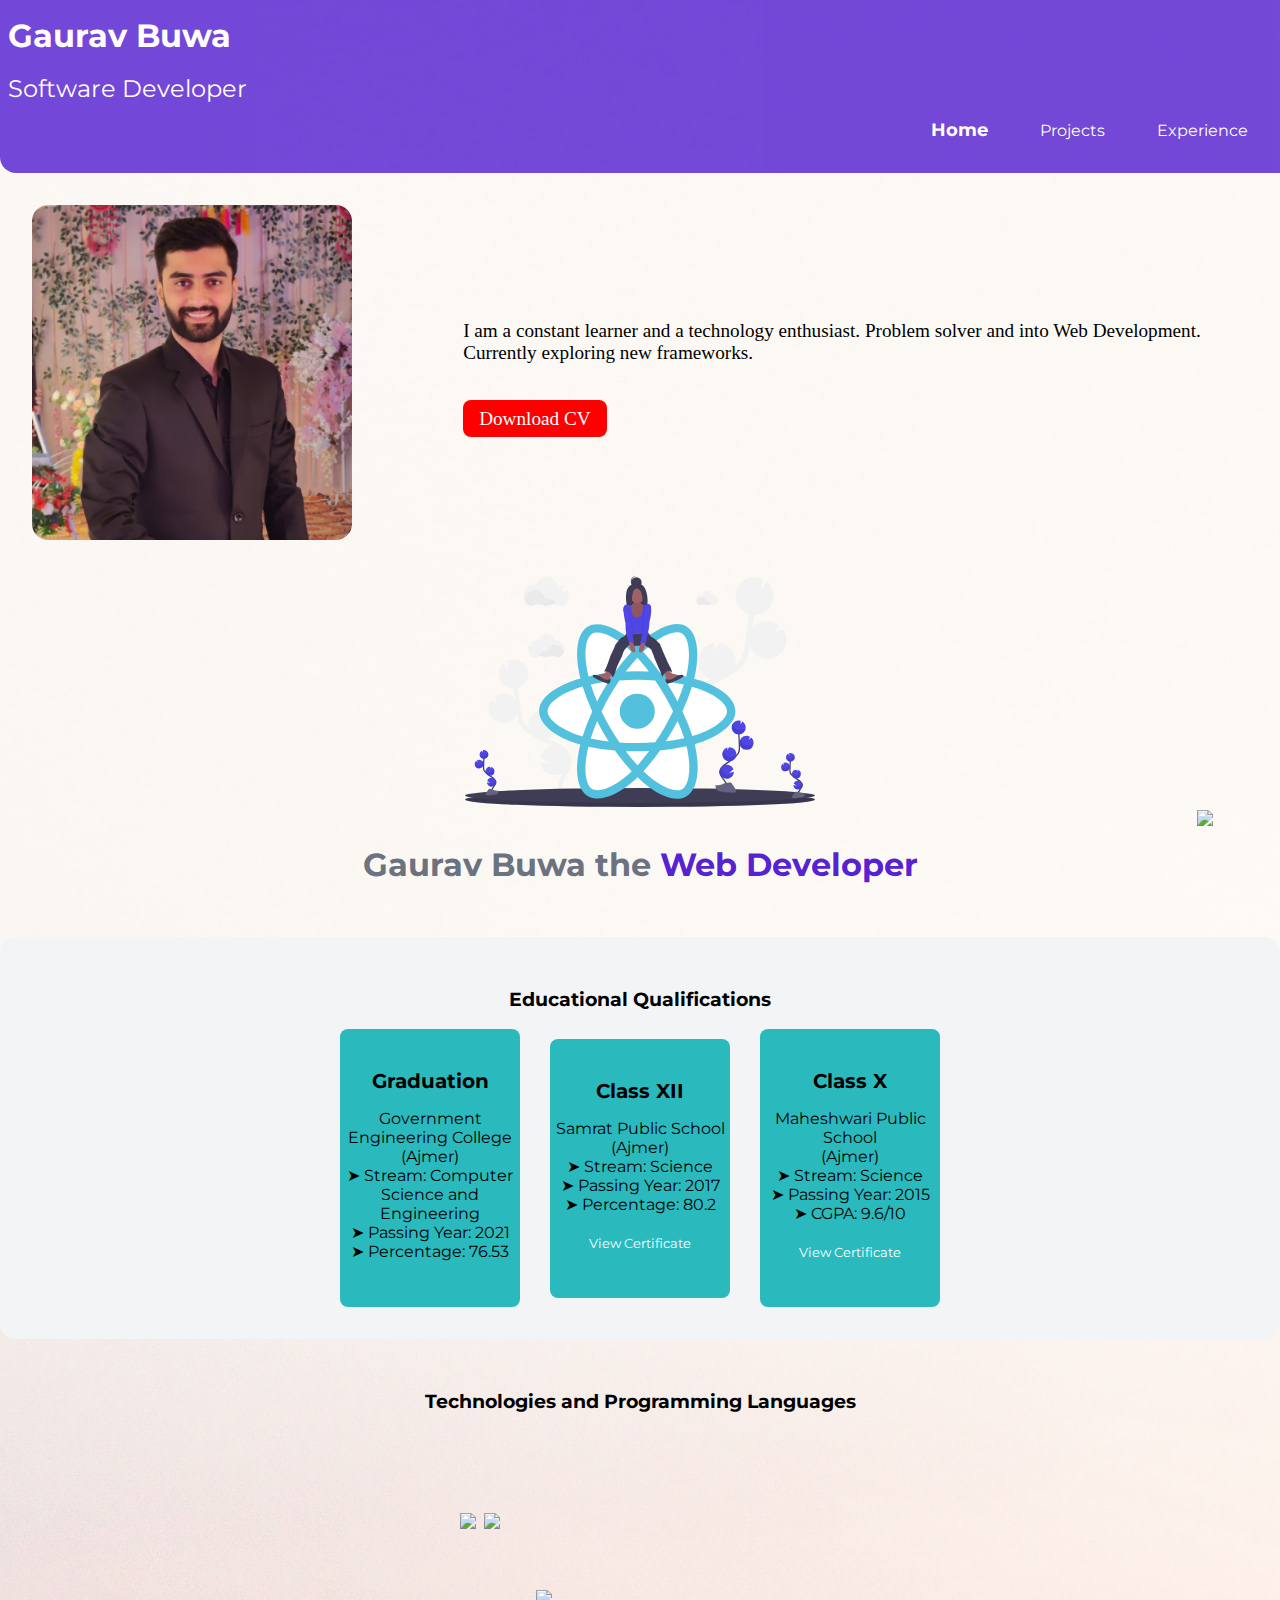
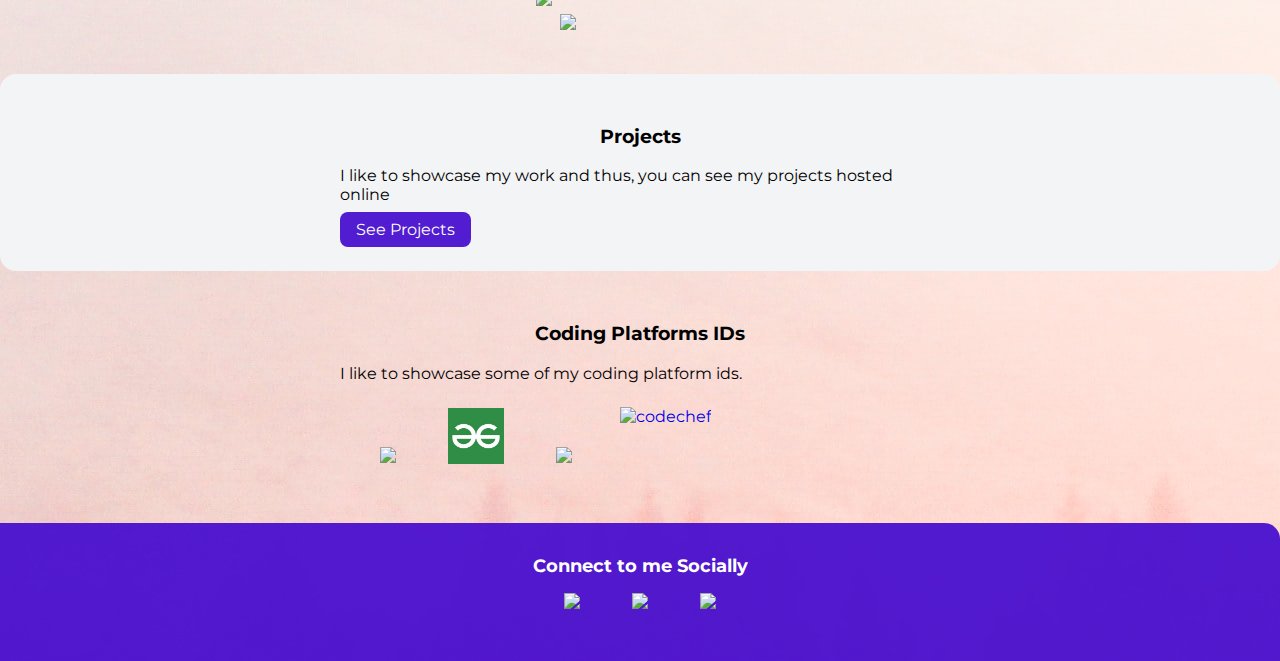
==== commit de283024: "update: pics" ====
--- a/index.html
+++ b/index.html
@@ -14,7 +14,7 @@
 <body background="/images/2.jpg" style="height: 1%; margin: auto;">
 
 
-
+    <a class="goTopBtn" href="#"> <img src="https://img.icons8.com/emoji/48/000000/up-arrow-emoji.png"/></a>
     <nav class="navigation" style="opacity: 0.8;">
         <div class="nav-brand" style="font-size: xx-large; "> Gaurav Buwa</div><br>
         <div style="font-size: x-large;"> Software Developer</div>
@@ -42,8 +42,8 @@
             exploring new frameworks.
             <br><br><br>
             <a class="link link-primary card i serv-content" style="display: inline; background-color: red;"
-                href="https://in.docworkspace.com/d/sILunjL46wsjFjwY"> Download CV</a>
-        </p>
+                href="/resume/BuwaG.pdf" download> Download CV</a>
+            </p>
     </div>
 
 
--- a/styles.css
+++ b/styles.css
@@ -6,6 +6,22 @@
     --off-white: #F3F4F6;
 }
 
+.goTopBtn {
+    position: fixed;
+    width: 50px;
+    height: 50px;
+    /* color: rgb(165, 29, 29);
+    background-color:rgb(173, 28, 108); */
+    bottom: 40px;
+    right: 50px;
+    text-decoration: dashed;
+    text-align: center;
+    line-height: 0.5;
+    border-bottom-left-radius: 1rem;
+    border-top-right-radius: 1rem;
+    font-size: 1rem;
+}
+
 .left {
     display: flex; 
     justify-content: center;
@@ -23,12 +39,12 @@
     position: fixed;
     height: 40px;
     width: 38px;
-    background: crimson;
+    /* background: white; */
     right: 30px;
     bottom: 10px;
     text-align: center;
     line-height: 45px;
-    color: #fff;
+    
     z-index: 9999;
     font-size: 30px;
     border-radius: 6px;
@@ -98,7 +114,7 @@
 
 i {
     font-size: 50px;
-    color: crimson;
+    color: white;
     transition: color 0.3s ease;
     font-style: italic;
 }
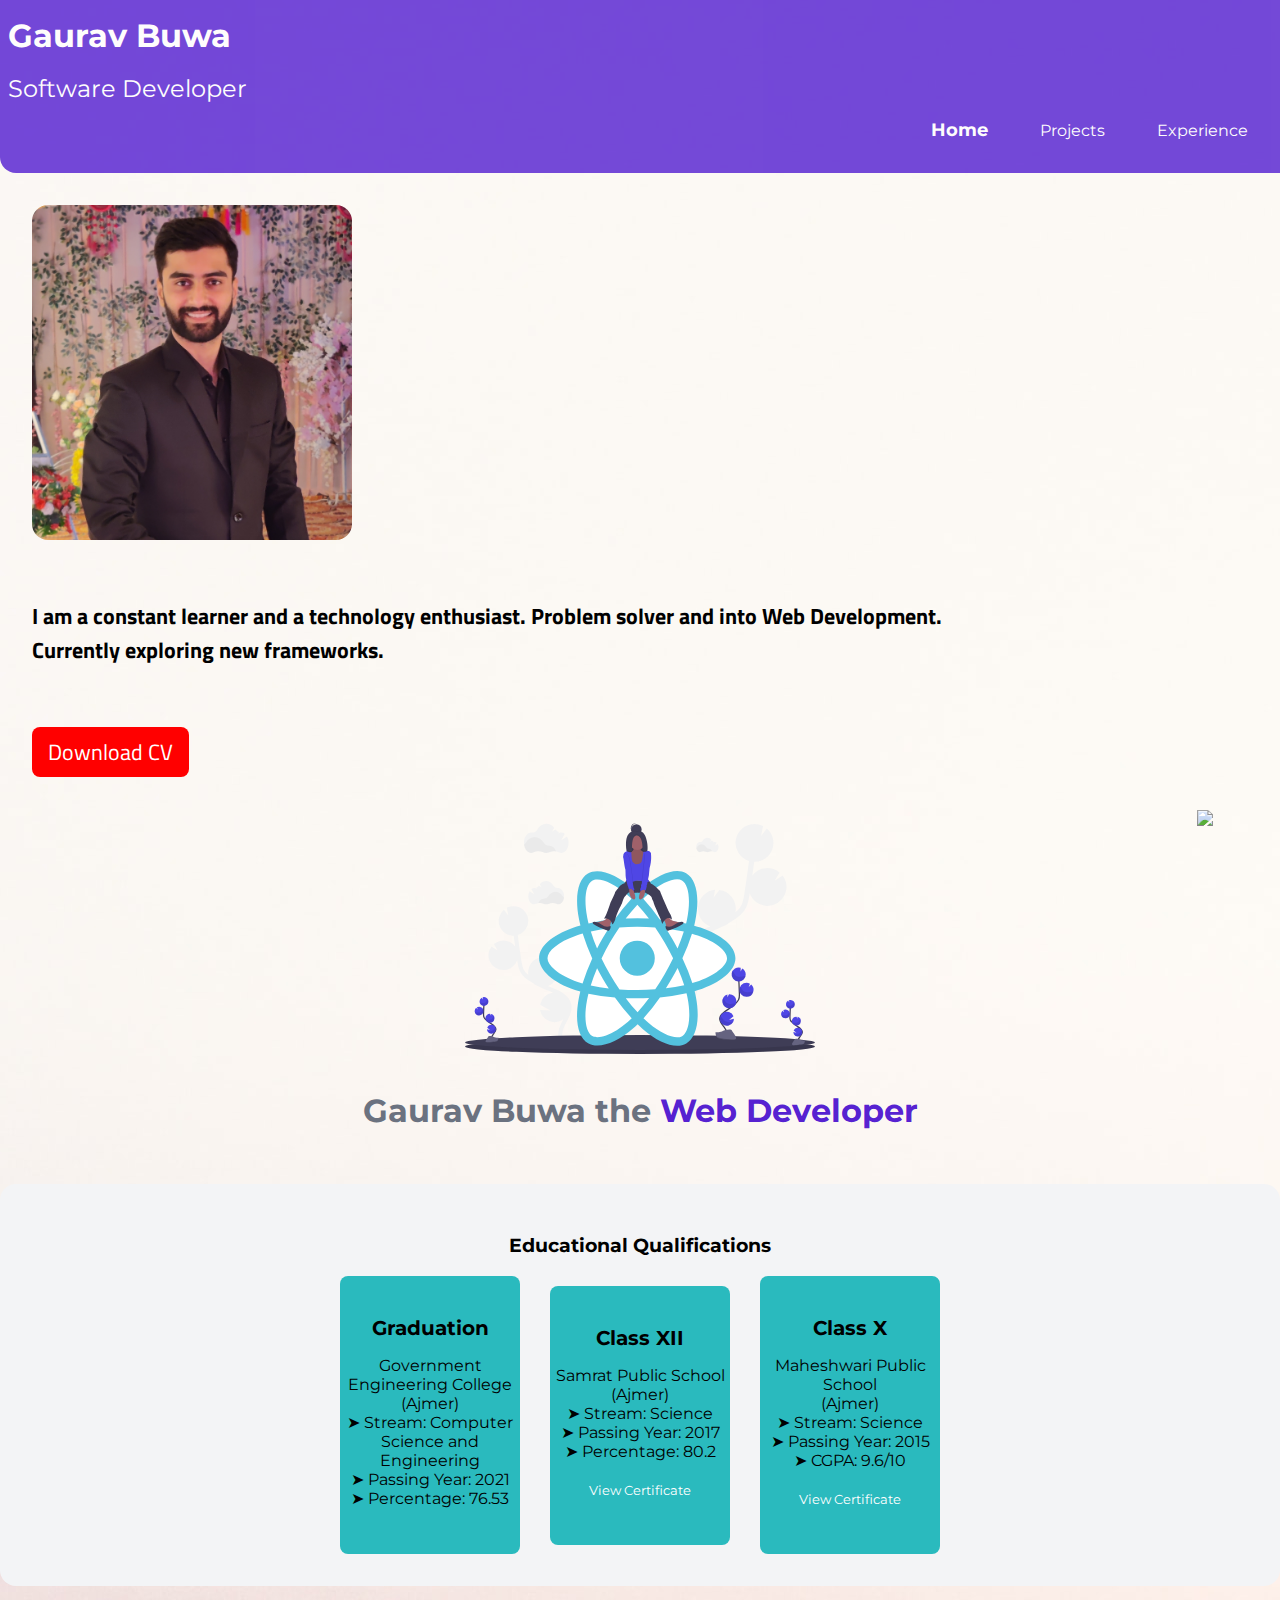
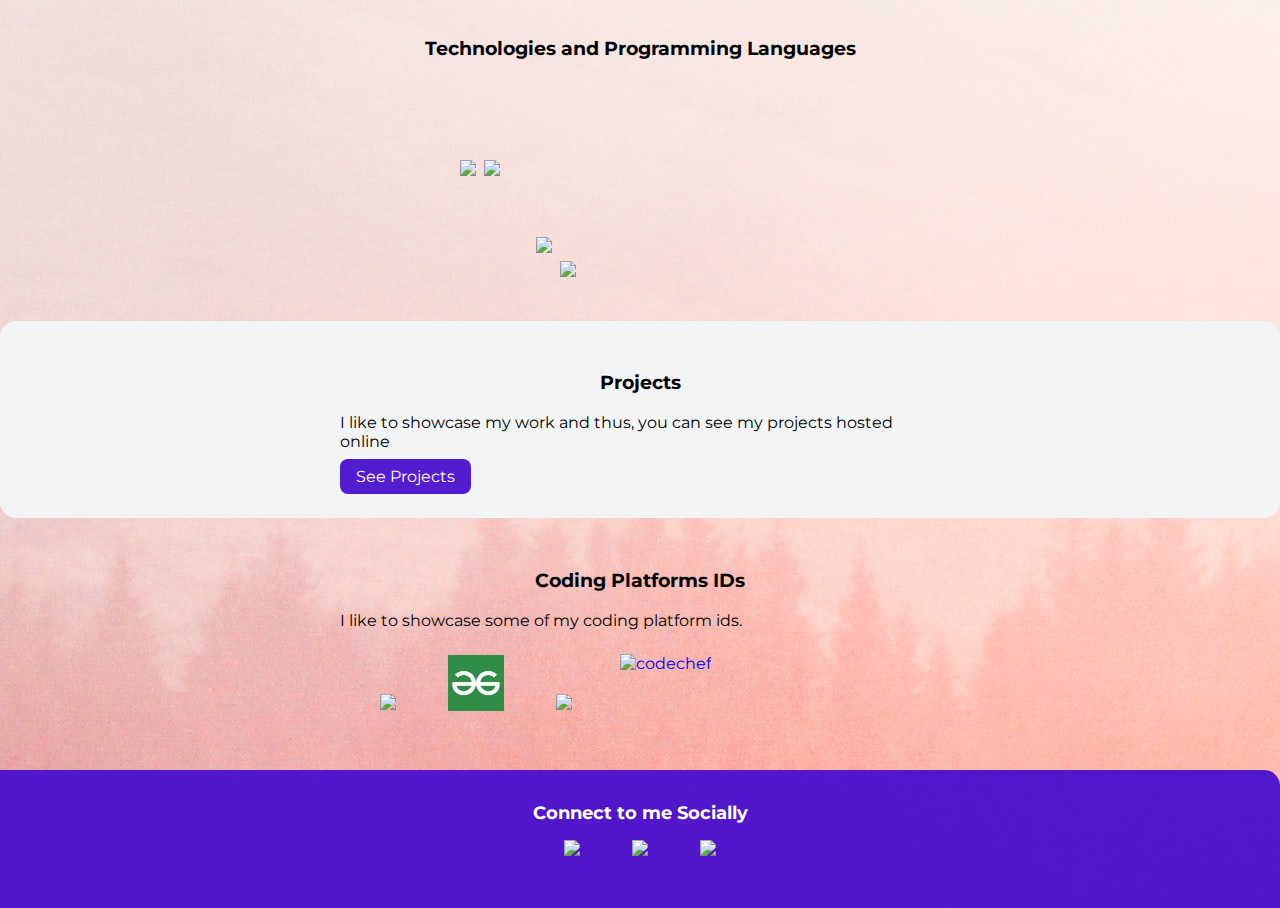
==== commit 12361234: "update: project" ====
--- a/index.html
+++ b/index.html
@@ -7,7 +7,14 @@
     <meta name="viewport" content="width=device-width, initial-scale=1.0">
     <title>Home | Buwa</title>
     <link href="styles.css" rel="stylesheet" />
+    <link rel="preconnect" href="https://fonts.googleapis.com">
+    <link rel="preconnect" href="https://fonts.gstatic.com" crossorigin>
+    <link href="https://fonts.googleapis.com/css2?family=Caveat&family=Gochi+Hand&family=Montserrat:wght@400;700&display=swap" rel="stylesheet">
     <script src="https://kit.fontawesome.com/15f8c1ad8e.js" crossorigin="anonymous"></script>
+    <link rel="preconnect" href="https://fonts.googleapis.com">
+    <link rel="preconnect" href="https://fonts.gstatic.com" crossorigin>
+    <link href="https://fonts.googleapis.com/css2?family=Caveat&family=Gochi+Hand&family=Montserrat:wght@400;700&family=Titillium+Web:wght@200&display=swap" rel="stylesheet">
+ 
 
 </head>
 
@@ -37,9 +44,9 @@
             <img src="images/Mp1.jpg" style="border-radius:1rem; width: 20rem;">
         </div>
         <p class="column-left"
-            style="text-align: justify; font-weight: 400; font-family:Georgia, 'Times New Roman', Times, serif; font-size: larger;">
+            style="text-align: justify;  font-family: 'Titillium Web', sans-serif; font-size: 1.4rem;"><strong>
             I am a constant learner and a technology enthusiast. Problem solver and into Web Development.<br> Currently
-            exploring new frameworks.
+            exploring new frameworks.</strong>
             <br><br><br>
             <a class="link link-primary card i serv-content" style="display: inline; background-color: red;"
                 href="/resume/BuwaG.pdf" download> Download CV</a>
